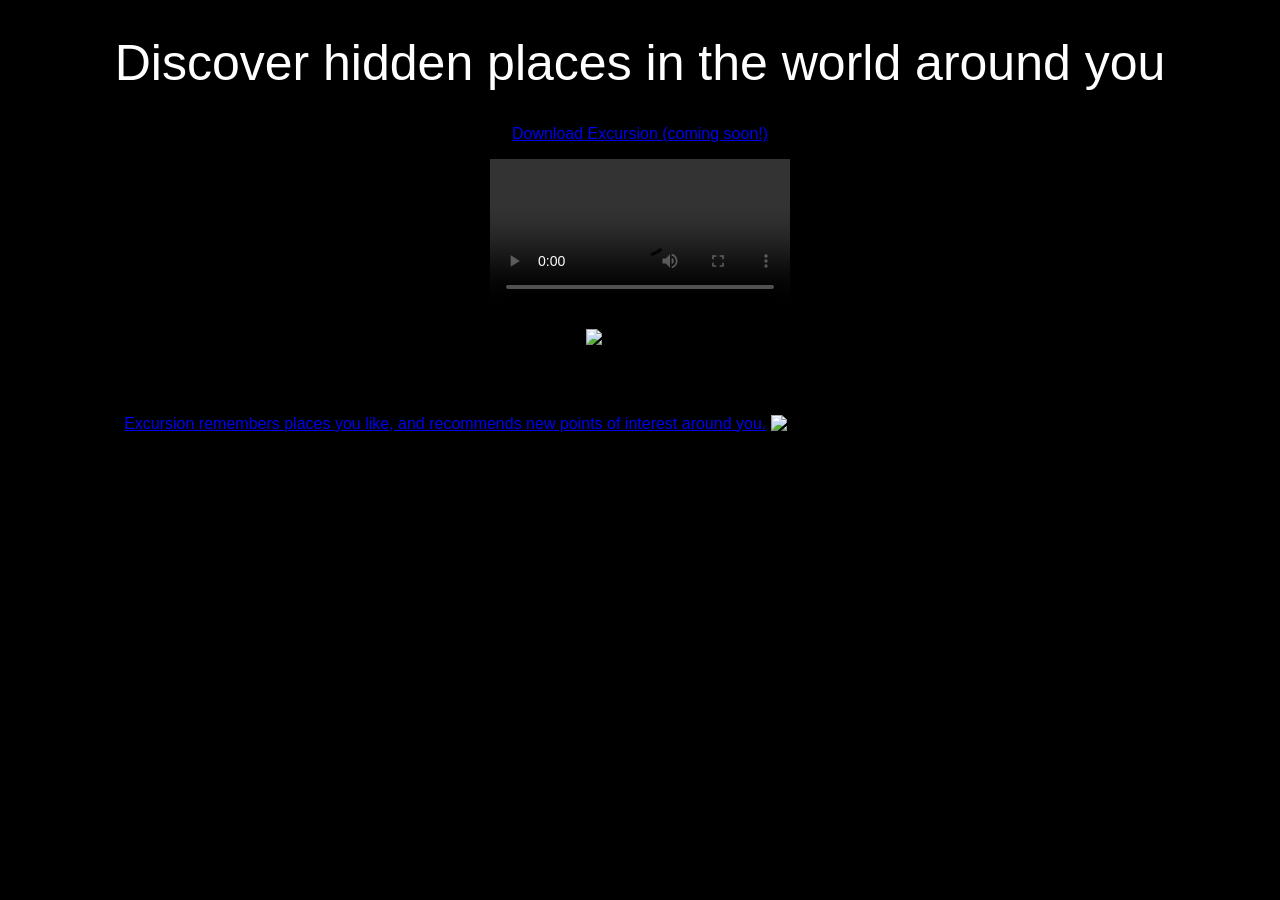
==== index.html @ 36128a0d "index.html" ====
<!DOCTYPE html>
<html lang="en">
    <head>
    <meta charset="UTF-8">
    <meta name="viewport" content="width=device-width, initial-scale=1.0">
    <meta http-equiv="X-UA-Compatible" content="ie=edge">
    <link rel="stylesheet" href="resources/style.css">
    <title>Excursion</title>
    </head>
<body>
    <h1 class="header--main">Discover hidden places in the world around you</h1>
    <p><a href="#">Download Excursion (coming soon!) </a></p>
    <p><video src="resources/videos/excursion.mp4" controls></video></p>
    <p><img src="resources/images/camp.jpg" alt="Camp Image"></p>
    <h2>Your personal travel guide</h2>
    <p><a href="#">Excursion remembers places you like, and recommends new points of interest around you.</a>
        <img src="resources/images/phone.png" alt="Phone Image`"> Coming Soon for iPhone and Android</p>


     <footer>
     <p>&copy; 2023 Excursion. All rights reserved.</p>
     </footer>
</body>
</html>
---- resources/style.css ----
body{
    background-color: #000;
    text-align: center;
    font-family:Verdana, Geneva, Tahoma, sans-serif;
}



 .header--main{ 
    font-weight:normal;
    font-size:50px;
    color: #ffffff;
}
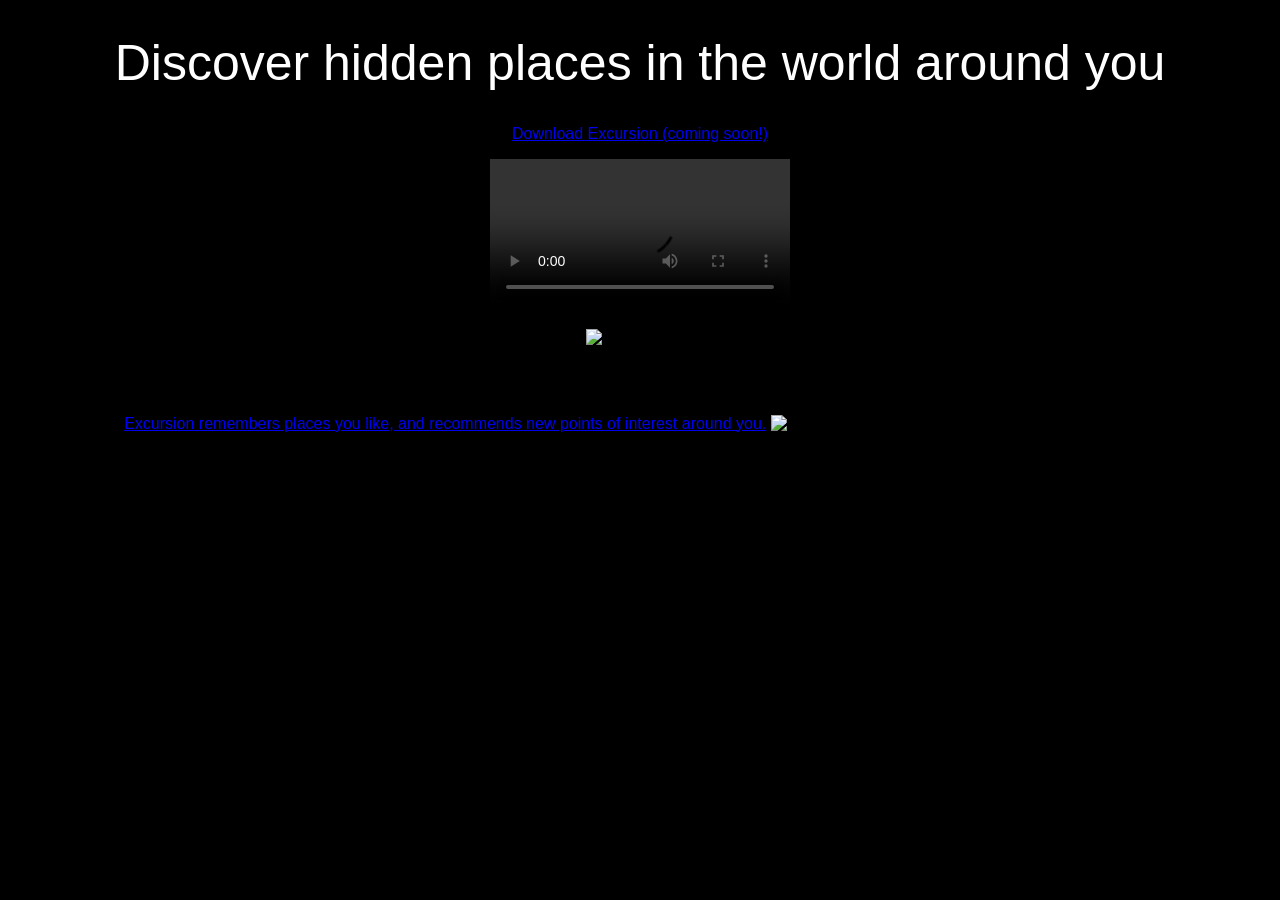
==== commit 2f7ddd95: "Added header--main style" ====
--- a/index.html
+++ b/index.html
@@ -9,7 +9,7 @@
     </head>
 <body>
     <h1 class="header--main">Discover hidden places in the world around you</h1>
-    <p><a href="#">Download Excursion (coming soon!) </a></p>
+    <p><a href="#">Download Excursion (coming soon!)</a></p>
     <p><video src="resources/videos/excursion.mp4" controls></video></p>
     <p><img src="resources/images/camp.jpg" alt="Camp Image"></p>
     <h2>Your personal travel guide</h2>
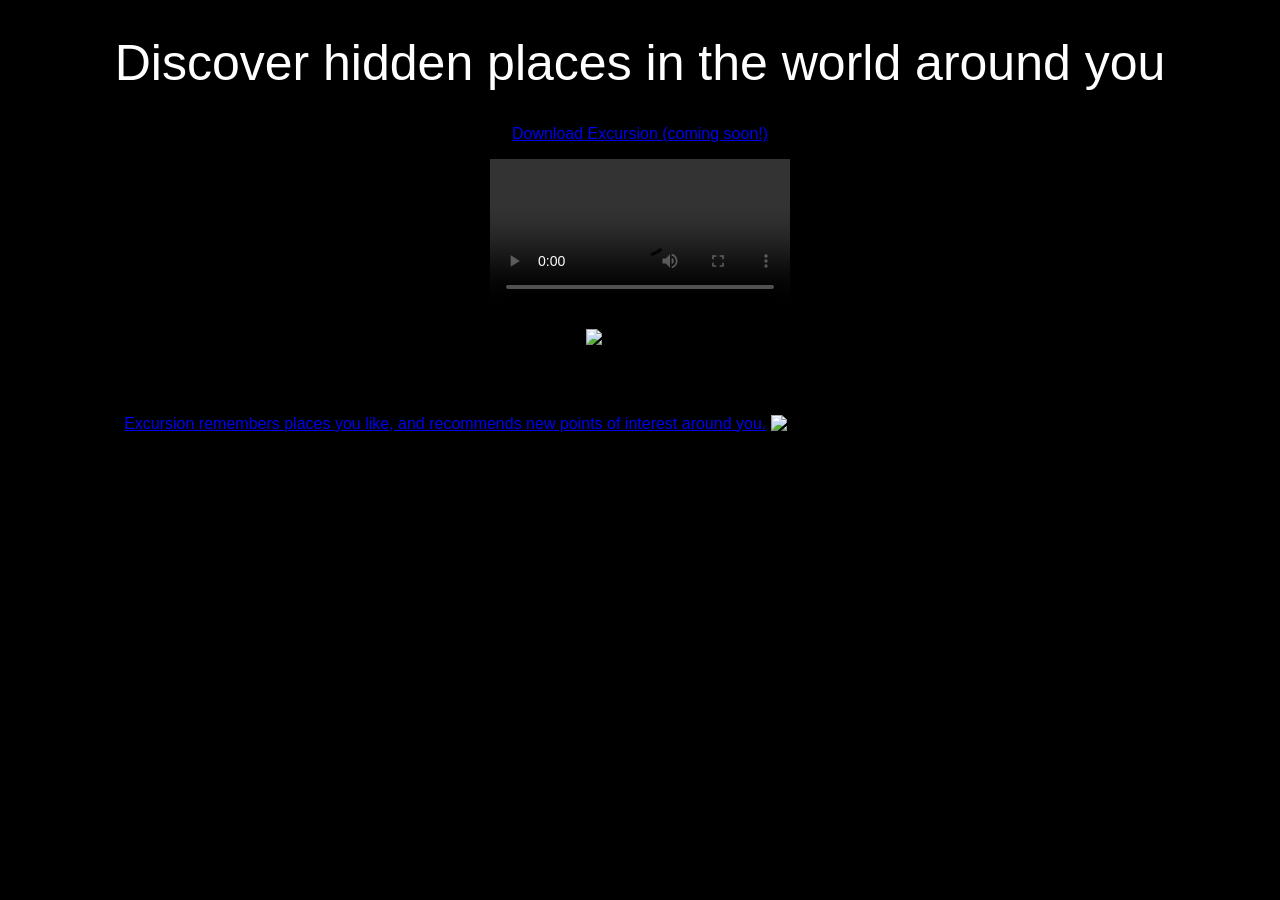
==== commit dc5c5fd3: "Added link--cta" ====
--- a/index.html
+++ b/index.html
@@ -9,7 +9,7 @@
     </head>
 <body>
     <h1 class="header--main">Discover hidden places in the world around you</h1>
-    <p><a href="#">Download Excursion (coming soon!)</a></p>
+    <p><a class="link--cta" href="#">Download Excursion (coming soon!)</a></p>
     <p><video src="resources/videos/excursion.mp4" controls></video></p>
     <p><img src="resources/images/camp.jpg" alt="Camp Image"></p>
     <h2>Your personal travel guide</h2>
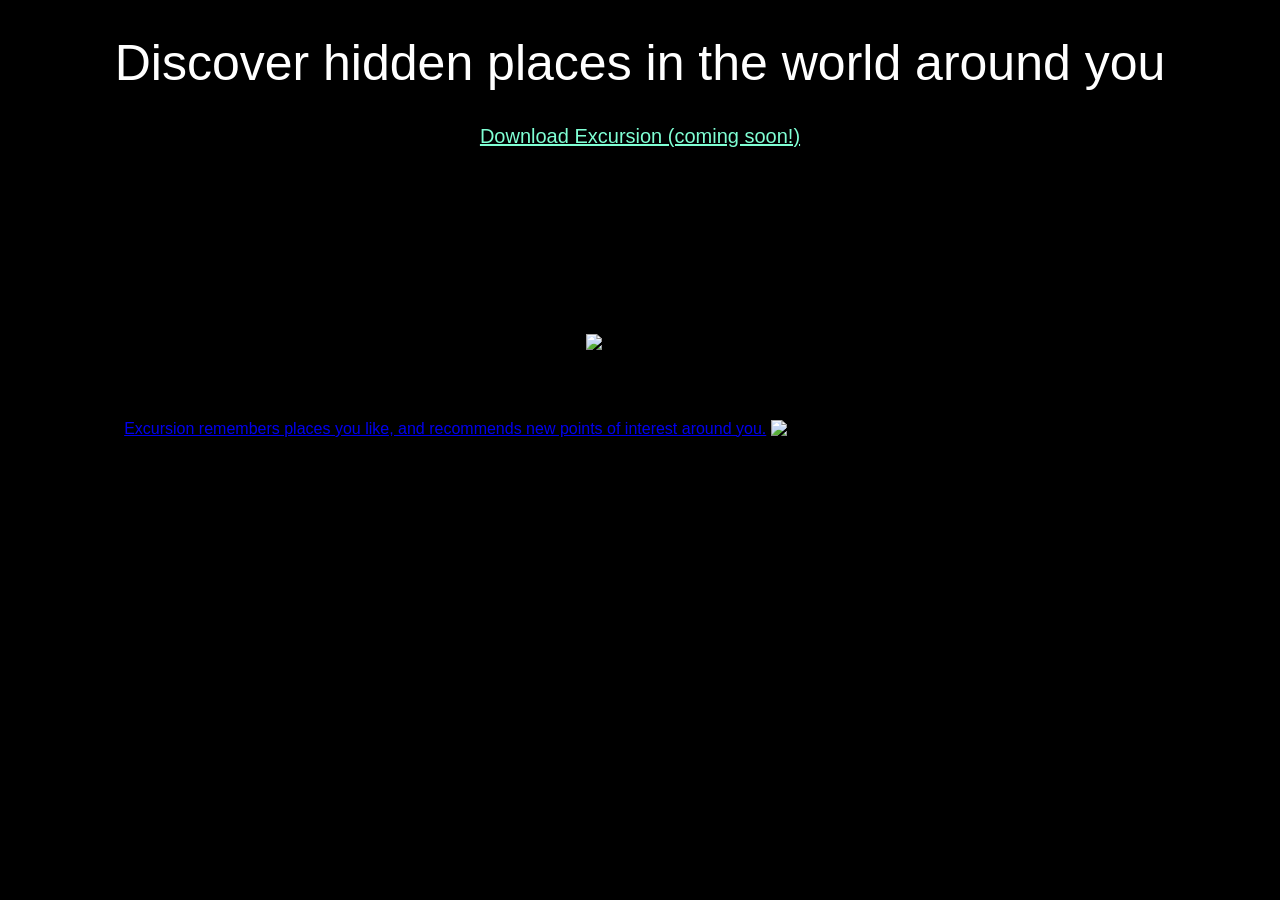
==== commit 06b15fd7: "Added video" ====
--- a/index.html
+++ b/index.html
@@ -10,7 +10,9 @@
 <body>
     <h1 class="header--main">Discover hidden places in the world around you</h1>
     <p><a class="link--cta" href="#">Download Excursion (coming soon!)</a></p>
-    <p><video src="resources/videos/excursion.mp4" controls></video></p>
+    <video autoplay loop>
+      <source src="resources/videos/excursion.mp4" type="video/mp4">
+    </video>
     <p><img src="resources/images/camp.jpg" alt="Camp Image"></p>
     <h2>Your personal travel guide</h2>
     <p><a href="#">Excursion remembers places you like, and recommends new points of interest around you.</a>
--- a/resources/style.css
+++ b/resources/style.css
@@ -10,4 +10,10 @@
     font-weight:normal;
     font-size:50px;
     color: #ffffff;
+}
+
+.link--cta{
+    font-size: 20px;
+    color:aquamarine;
+
 }
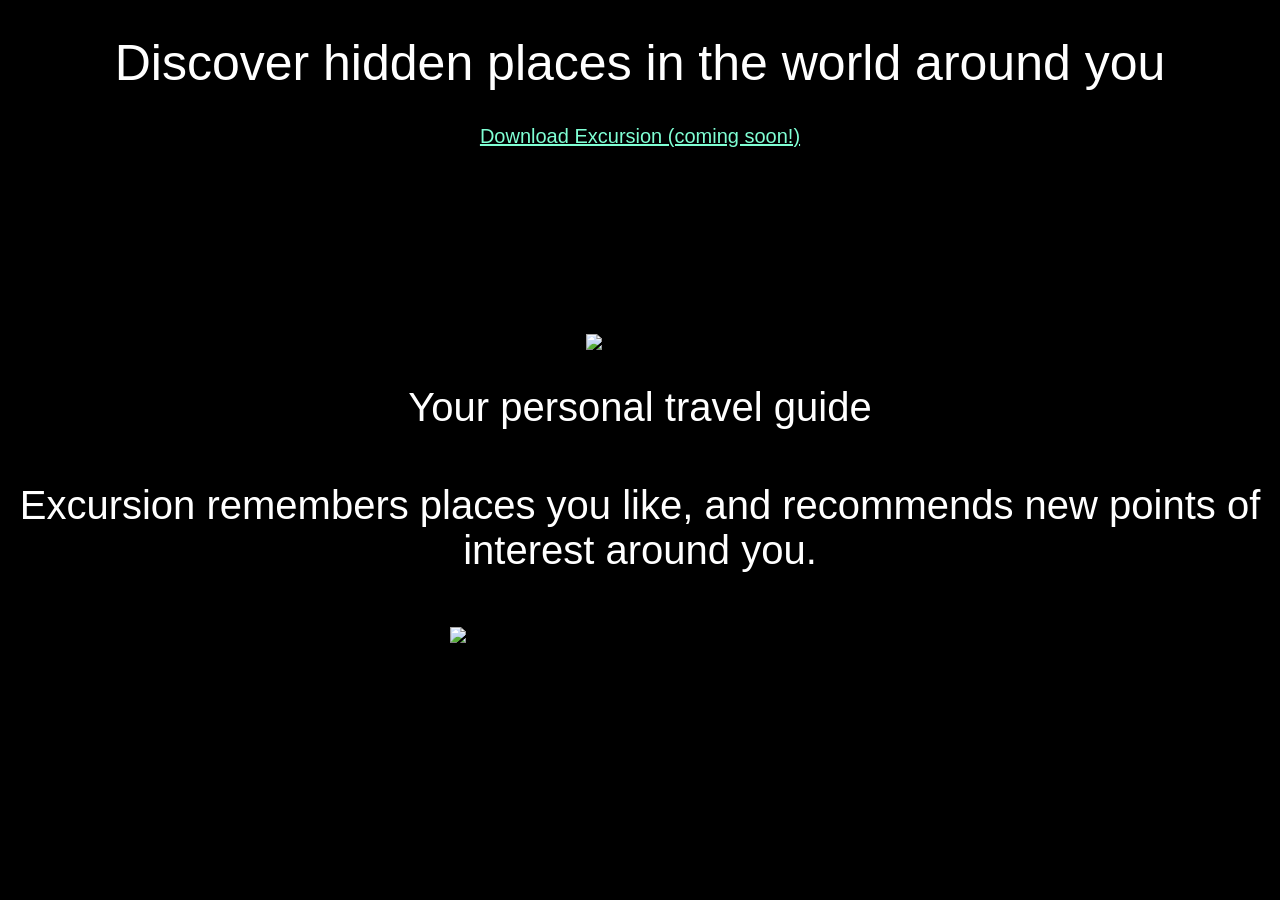
==== commit cae0e377: "Added style.css file" ====
--- a/index.html
+++ b/index.html
@@ -14,11 +14,9 @@
       <source src="resources/videos/excursion.mp4" type="video/mp4">
     </video>
     <p><img src="resources/images/camp.jpg" alt="Camp Image"></p>
-    <h2>Your personal travel guide</h2>
-    <p><a href="#">Excursion remembers places you like, and recommends new points of interest around you.</a>
-        <img src="resources/images/phone.png" alt="Phone Image`"> Coming Soon for iPhone and Android</p>
-
-
+    <h2 class="header--secondary">Your personal travel guide</h2>
+    <h4 class="header--secondary">Excursion remembers places you like, and recommends new points of interest around you.</h4>
+        <img src="resources/images/phone.png" alt="Phone Image`">Coming Soon for iPhone and Android
      <footer>
      <p>&copy; 2023 Excursion. All rights reserved.</p>
      </footer>
--- a/resources/style.css
+++ b/resources/style.css
@@ -4,15 +4,22 @@
     font-family:Verdana, Geneva, Tahoma, sans-serif;
 }
 
-
-
+.header--secondary{
+    font-weight:300;
+    font-size:40px;
+    color: #ffffff;
+}
+.header--sub-header{
+    font-size:21px;
+    color: grey
+}
  .header--main{ 
     font-weight:normal;
     font-size:50px;
     color: #ffffff;
 }
 
-.link--cta{
+ .link--cta{
     font-size: 20px;
     color:aquamarine;
 
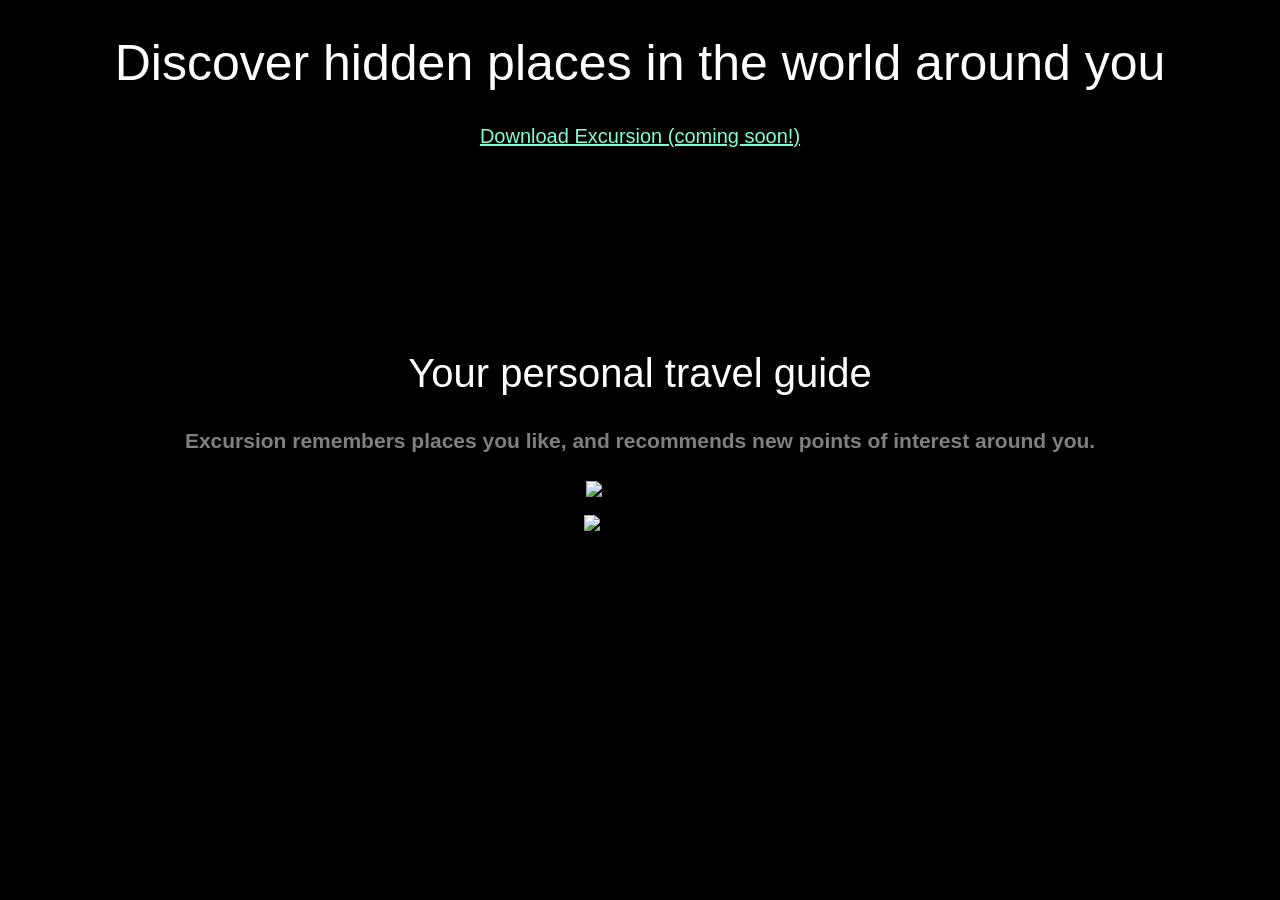
==== commit 7d56153c: "Added footer text" ====
--- a/index.html
+++ b/index.html
@@ -13,10 +13,11 @@
     <video autoplay loop>
       <source src="resources/videos/excursion.mp4" type="video/mp4">
     </video>
-    <p><img src="resources/images/camp.jpg" alt="Camp Image"></p>
     <h2 class="header--secondary">Your personal travel guide</h2>
-    <h4 class="header--secondary">Excursion remembers places you like, and recommends new points of interest around you.</h4>
-        <img src="resources/images/phone.png" alt="Phone Image`">Coming Soon for iPhone and Android
+    <h4 class="header--sub-header">Excursion remembers places you like, and recommends new points of interest around you.</h4>
+    <p><img src="/resources/images/camp.jpg" alt="Camp Image"></p>
+    <p><img src="/resources/images/phone.png" alt="Phone Image"></p>
+      
      <footer>
      <p>&copy; 2023 Excursion. All rights reserved.</p>
      </footer>
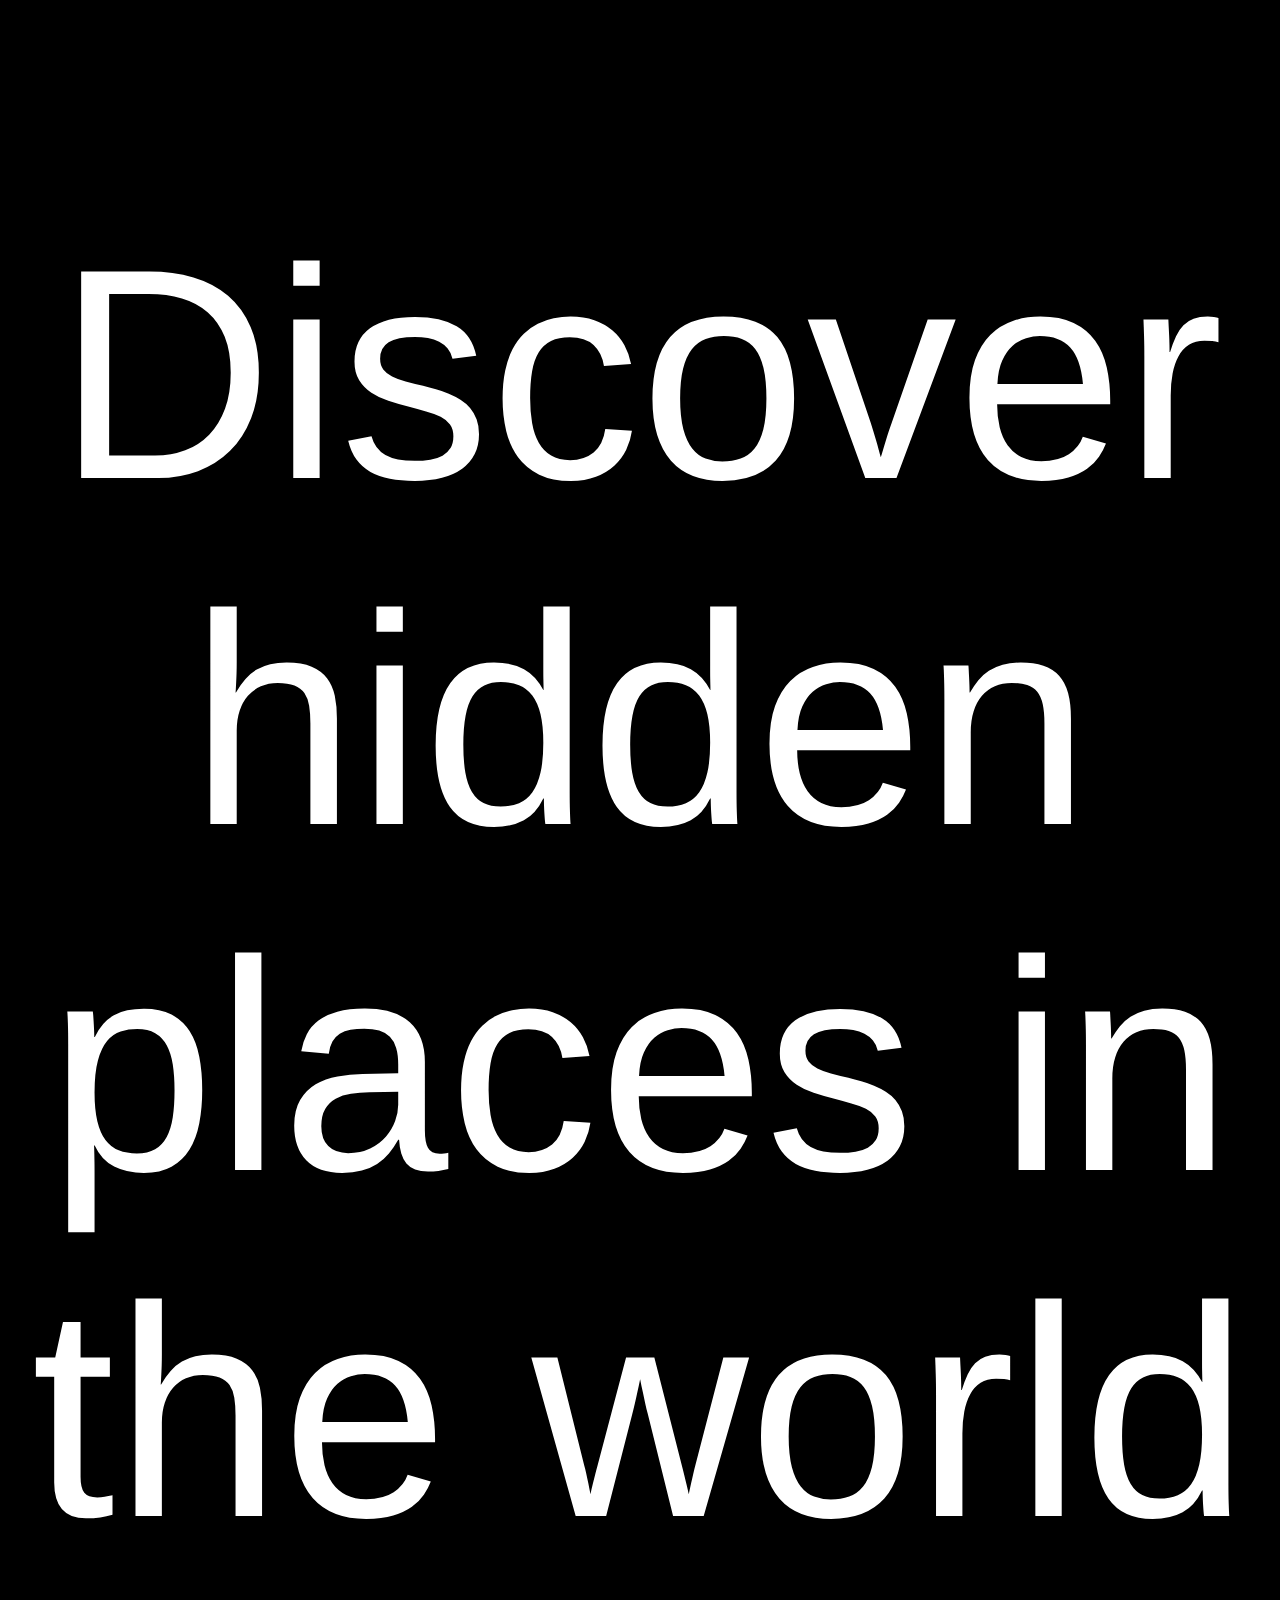
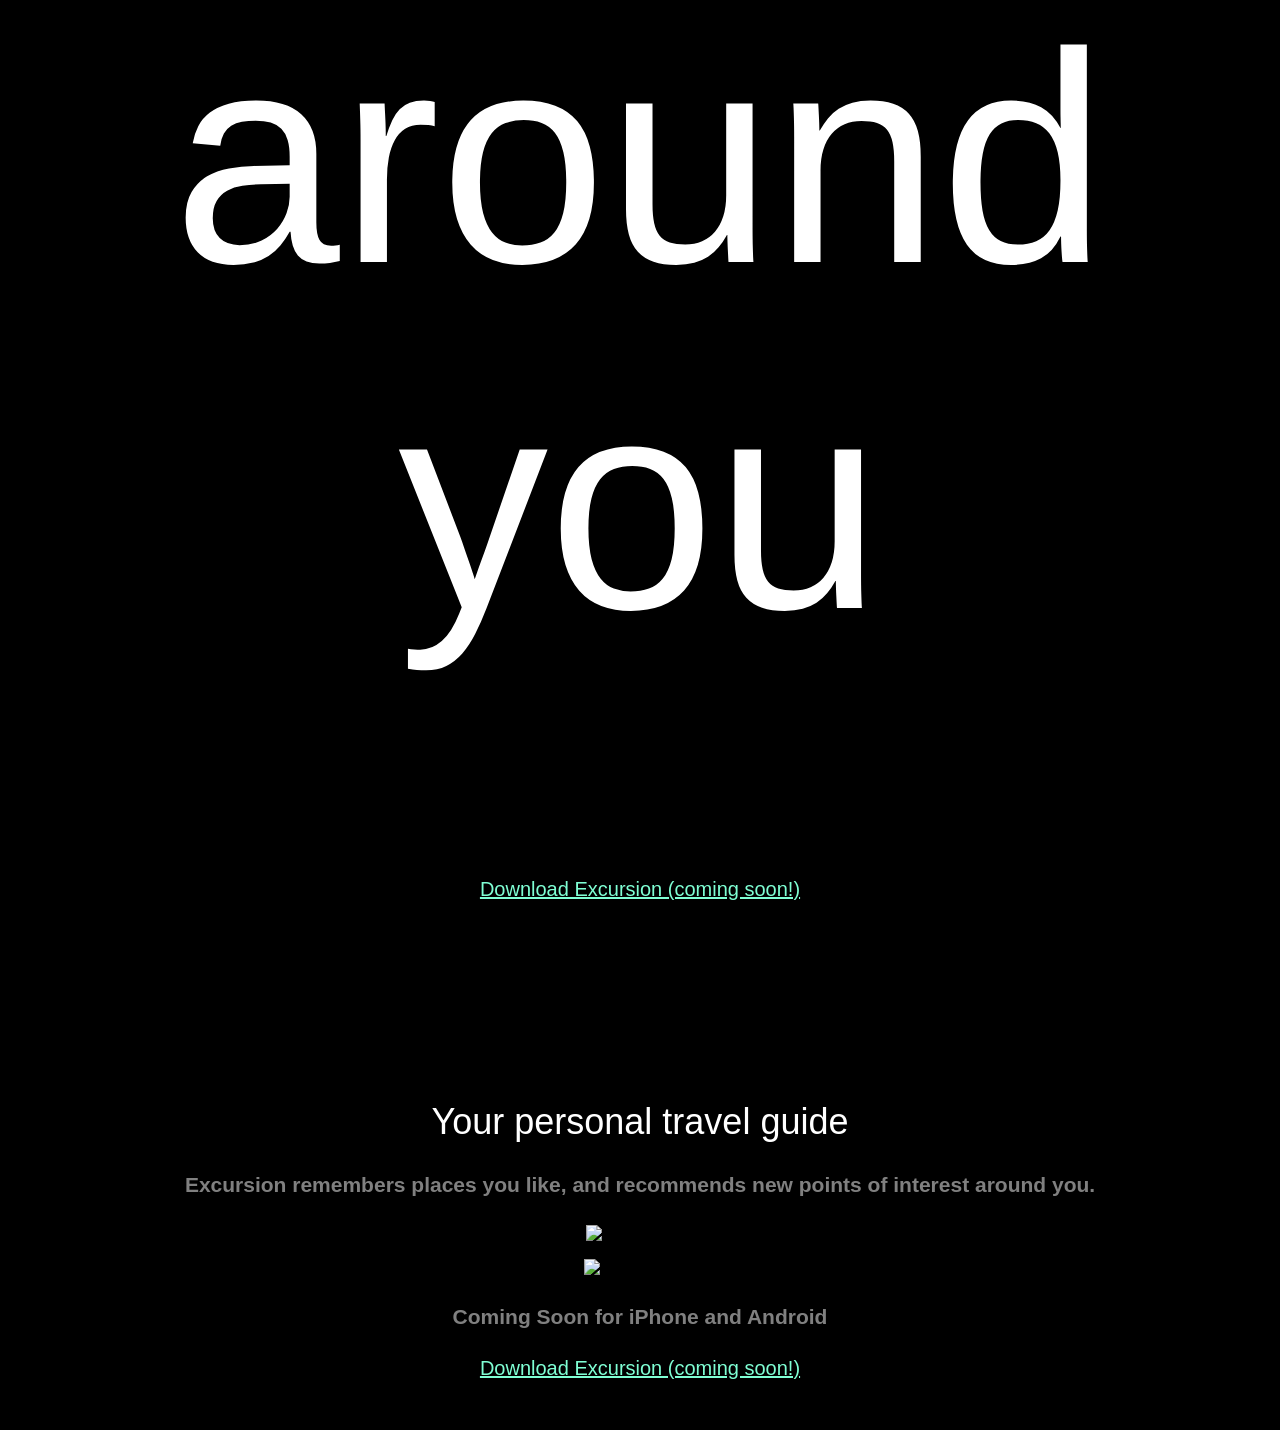
==== commit 17cfea52: "Updated style.css file" ====
--- a/index.html
+++ b/index.html
@@ -11,15 +11,15 @@
     <h1 class="header--main">Discover hidden places in the world around you</h1>
     <p><a class="link--cta" href="#">Download Excursion (coming soon!)</a></p>
     <video autoplay loop>
-      <source src="resources/videos/excursion.mp4" type="video/mp4">
+      <source src="/resources/videos/excursion.mp4" type="video/mp4">
     </video>
     <h2 class="header--secondary">Your personal travel guide</h2>
     <h4 class="header--sub-header">Excursion remembers places you like, and recommends new points of interest around you.</h4>
     <p><img src="/resources/images/camp.jpg" alt="Camp Image"></p>
     <p><img src="/resources/images/phone.png" alt="Phone Image"></p>
-      
-     <footer>
-     <p>&copy; 2023 Excursion. All rights reserved.</p>
-     </footer>
+    <h4 class="header--sub-header">Coming Soon for iPhone and Android</h4>
+    <p><a class="link--cta" href="#">Download Excursion (coming soon!)</a></p>
+    <p class="footer--copywright">© Excursion</p>
+
 </body>
 </html>
--- a/resources/style.css
+++ b/resources/style.css
@@ -6,7 +6,7 @@
 
 .header--secondary{
     font-weight:300;
-    font-size:40px;
+    font-size:36px;
     color: #ffffff;
 }
 .header--sub-header{
@@ -15,7 +15,7 @@
 }
  .header--main{ 
     font-weight:normal;
-    font-size:50px;
+    font-size:300px;
     color: #ffffff;
 }
 
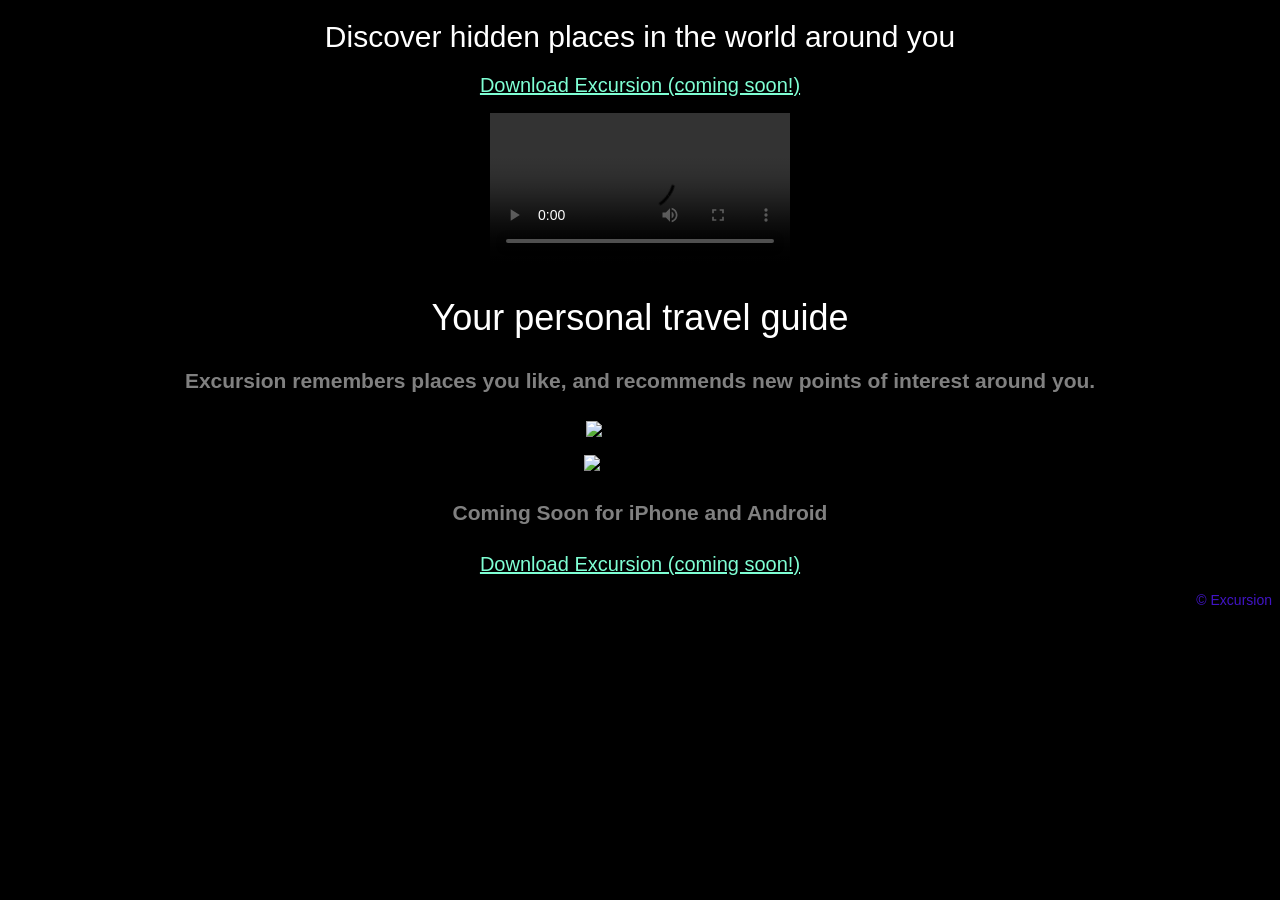
==== commit 6ebe2074: "Modified index.html" ====
--- a/index.html
+++ b/index.html
@@ -10,13 +10,13 @@
 <body>
     <h1 class="header--main">Discover hidden places in the world around you</h1>
     <p><a class="link--cta" href="#">Download Excursion (coming soon!)</a></p>
-    <video autoplay loop>
-      <source src="/resources/videos/excursion.mp4" type="video/mp4">
+    <video autoplay loop controls>
+      <source src="https://www.w3schools.com/html/mov_bbb.mp4" type="video/mp4">
     </video>
     <h2 class="header--secondary">Your personal travel guide</h2>
     <h4 class="header--sub-header">Excursion remembers places you like, and recommends new points of interest around you.</h4>
-    <p><img src="/resources/images/camp.jpg" alt="Camp Image"></p>
-    <p><img src="/resources/images/phone.png" alt="Phone Image"></p>
+    <p><img src="https://images.unsplash.com/photo-1501785888041-af3ef285b470?auto=format&fit=crop&w=800&q=80" alt="Camp Image"></p>
+    <p><img src="https://images.unsplash.com/photo-1511707171634-5f897ff02aa9?auto=format&fit=crop&w=400&q=80" alt="Phone Image"></p>
     <h4 class="header--sub-header">Coming Soon for iPhone and Android</h4>
     <p><a class="link--cta" href="#">Download Excursion (coming soon!)</a></p>
     <p class="footer--copywright">© Excursion</p>
--- a/resources/style.css
+++ b/resources/style.css
@@ -15,8 +15,13 @@
 }
  .header--main{ 
     font-weight:normal;
-    font-size:300px;
+    font-size:30px;
     color: #ffffff;
+}
+.footer--copywright{
+    text-align:right;
+    font-size:14px;
+    color: #4114c6;
 }
 
  .link--cta{
